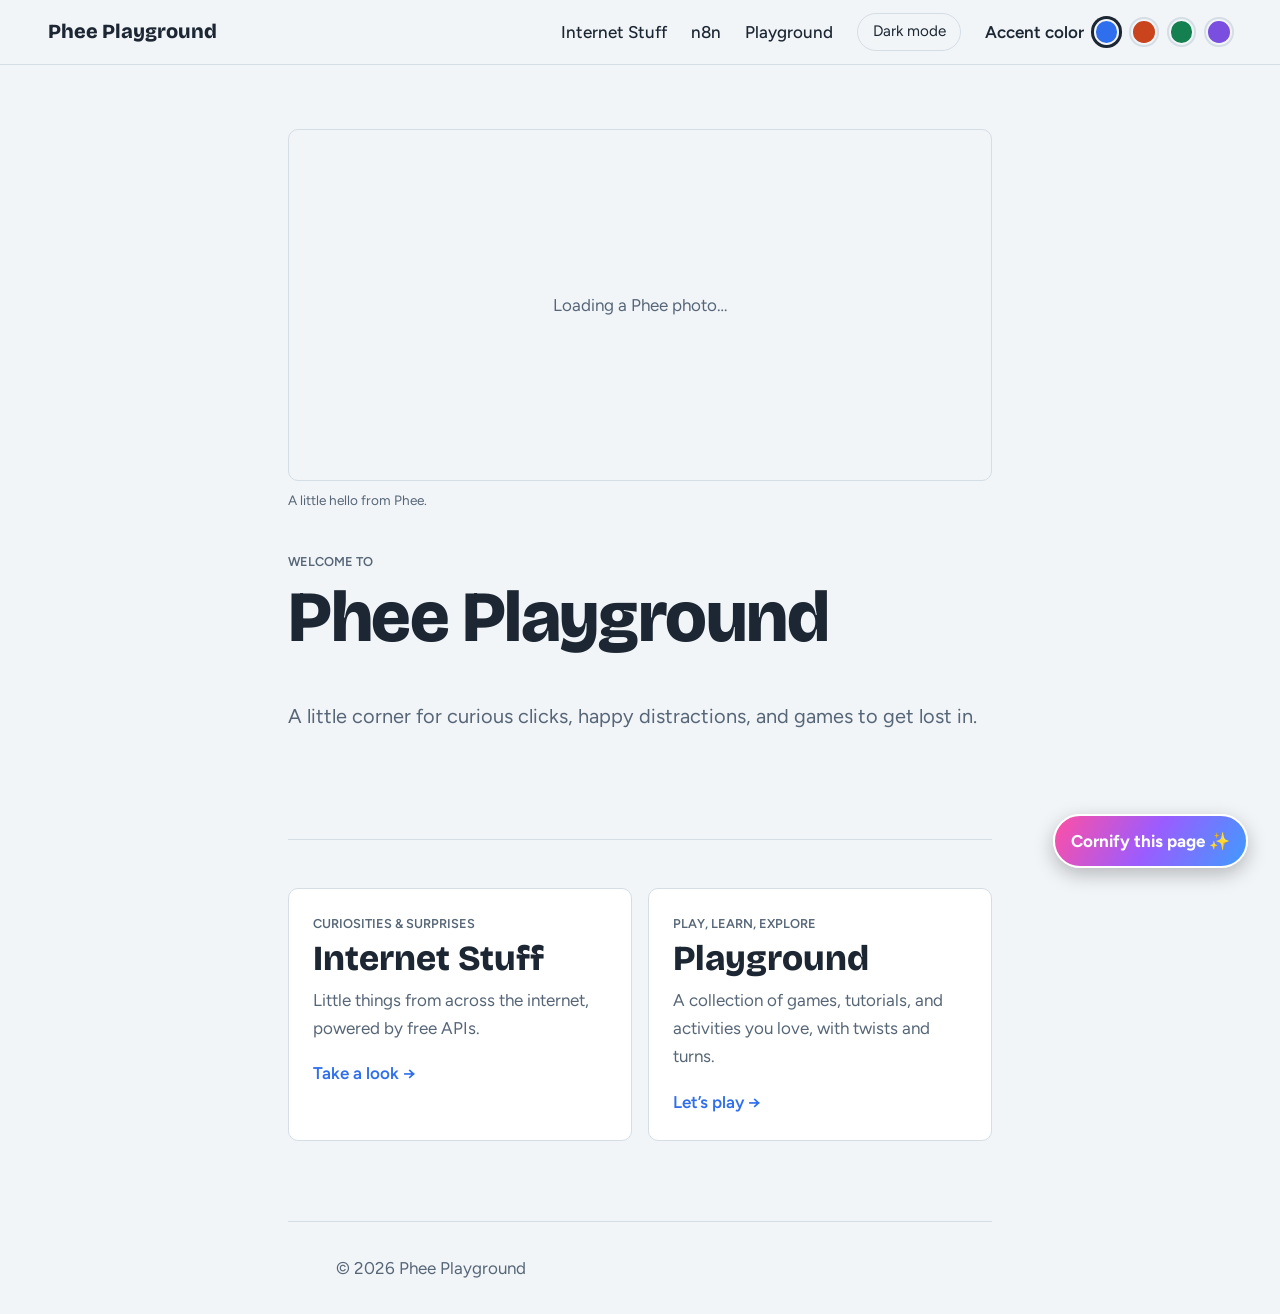
==== index.html @ ee151e2a "adds n8n workflows page" ====
<!doctype html>
<html lang="en">
  <head>
    <meta charset="utf-8" />
    <meta name="viewport" content="width=device-width, initial-scale=1" />
    <title>Phee Playground</title>
    <meta
      name="description"
      content="A little home for internet curiosities, games, tutorials, and activities."
    />
    <script>
      try {
        var t = localStorage.getItem("theme");
        if (t) document.documentElement.setAttribute("data-theme", t);
        var a = localStorage.getItem("accent");
        if (a) document.documentElement.setAttribute("data-accent", a);
      } catch (e) {}
    </script>
    <link rel="preconnect" href="https://fonts.googleapis.com" />
    <link rel="preconnect" href="https://fonts.gstatic.com" crossorigin />
    <link
      href="https://fonts.googleapis.com/css2?family=Bricolage+Grotesque:opsz,wght@12..96,500;12..96,800&family=Figtree:wght@400;500;600&display=swap"
      rel="stylesheet"
    />
    <link rel="stylesheet" href="css/style.css" />
  </head>
  <body>
    <a class="skip-link" href="#main">Skip to content</a>
    <button class="cornify-button" id="cornify-btn" type="button">
      Cornify this page <span aria-hidden="true">✨</span>
    </button>
    <p
      class="cornify-status"
      id="cornify-status"
      role="status"
      aria-live="polite"
    ></p>

    <header class="site-header">
      <a class="brand" href="index.html">Phee Playground</a>
      <button
        class="nav-toggle"
        id="nav-toggle"
        aria-expanded="false"
        aria-controls="site-nav"
      >
        Menu
      </button>
      <nav class="site-nav" id="site-nav" aria-label="Main">
        <a href="internet-stuff.html">Internet Stuff</a>
        <a href="n8n.html">n8n</a>
        <a href="playground.html">Playground</a>
        <button class="theme-toggle" id="theme-toggle" type="button">
          Dark mode
        </button>
        <div class="accent-picker">
          <p class="accent-label" id="accent-label">Accent color</p>
          <div class="swatches" role="group" aria-labelledby="accent-label">
            <button
              class="swatch"
              data-accent="blue"
              aria-label="Blue"
              aria-pressed="true"
            ></button>
            <button
              class="swatch"
              data-accent="coral"
              aria-label="Coral"
              aria-pressed="false"
            ></button>
            <button
              class="swatch"
              data-accent="green"
              aria-label="Green"
              aria-pressed="false"
            ></button>
            <button
              class="swatch"
              data-accent="violet"
              aria-label="Violet"
              aria-pressed="false"
            ></button>
          </div>
        </div>
      </nav>
    </header>

    <main id="main">
      <section class="hero home-hero" id="top">
        <figure class="home-photo">
          <div class="dog-frame">
            <img
              id="home-phee-img"
              alt="Phee"
              width="1200"
              height="600"
              hidden
            />
            <p class="dog-fallback" id="home-phee-fallback">
              Loading a Phee photo…
            </p>
          </div>
          <figcaption class="dog-source">A little hello from Phee.</figcaption>
        </figure>
        <p class="fact-kicker">Welcome to</p>
        <h1>Phee Playground</h1>
        <p class="lede">
          A little corner for curious clicks, happy distractions, and games to
          get lost in.
        </p>
      </section>

      <section
        class="section home-destinations"
        aria-label="Explore Phee Playground"
      >
        <a class="destination-card" href="internet-stuff.html">
          <p class="fact-kicker">Curiosities &amp; surprises</p>
          <h2>Internet Stuff</h2>
          <p>Little things from across the internet, powered by free APIs.</p>
          <span class="game-card-cta">Take a look →</span>
        </a>
        <a class="destination-card" href="playground.html">
          <p class="fact-kicker">Play, learn, explore</p>
          <h2>Playground</h2>
          <p>
            A collection of games, tutorials, and activities you love, with
            twists and turns.
          </p>
          <span class="game-card-cta">Let’s play →</span>
        </a>
      </section>
    </main>

    <footer class="site-footer">
      <p>&copy; <span id="year">2026</span> Phee Playground</p>
    </footer>
    <script type="module" src="js/main.js"></script>
  </body>
</html>
---- css/style.css ----
/* ---------- Design tokens ---------- */
:root {
  --bg: #f2f5f8;
  --surface: #ffffff;
  --ink: #1c2733;
  --muted: #566677;
  --line: #d5dde5;

  --accent: #2f6fed;
  --accent-ink: #ffffff;

  --font-head: "Bricolage Grotesque", "Segoe UI", system-ui, sans-serif;
  --font-body: "Figtree", "Segoe UI", system-ui, sans-serif;

  --radius: 10px;
  --maxw: 44rem;
}

:root[data-theme="dark"] {
  --bg: #131a23;
  --surface: #1b2430;
  --ink: #e8eef4;
  --muted: #9aabbb;
  --line: #2c3947;
}

/* Follow the system setting unless the visitor picked a theme */
@media (prefers-color-scheme: dark) {
  :root:not([data-theme="light"]) {
    --bg: #131a23;
    --surface: #1b2430;
    --ink: #e8eef4;
    --muted: #9aabbb;
    --line: #2c3947;
  }
}

/* Accent choices (set by JS via data-accent) */
:root[data-accent="blue"] {
  --accent: #2f6fed;
}
:root[data-accent="coral"] {
  --accent: #c9441c;
}
:root[data-accent="green"] {
  --accent: #14804f;
}
:root[data-accent="violet"] {
  --accent: #7a4fe0;
}

/* ---------- Base ---------- */
*,
*::before,
*::after {
  box-sizing: border-box;
}

html {
  scroll-behavior: smooth;
  scroll-padding-top: 4.5rem;
}

body {
  margin: 0;
  background: var(--bg);
  color: var(--ink);
  font-family: var(--font-body);
  font-size: 1.0625rem;
  line-height: 1.65;
}

h1,
h2,
h3 {
  font-family: var(--font-head);
  line-height: 1.1;
  margin: 0 0 0.6em;
}

h1 {
  font-size: clamp(2.4rem, 7vw, 4.5rem);
  font-weight: 800;
  letter-spacing: -0.02em;
}
h2 {
  font-size: clamp(1.6rem, 4vw, 2.2rem);
  font-weight: 800;
}
h3 {
  font-size: 1.2rem;
  font-weight: 500;
}

p {
  margin: 0 0 1em;
  max-width: 62ch;
}

a {
  color: var(--accent);
}

code {
  font-size: 0.9em;
  background: var(--surface);
  border: 1px solid var(--line);
  border-radius: 4px;
  padding: 0.1em 0.35em;
}

:focus-visible {
  outline: 3px solid var(--accent);
  outline-offset: 3px;
}

.skip-link {
  position: absolute;
  left: 1rem;
  top: -4rem;
  background: var(--ink);
  color: var(--bg);
  padding: 0.5rem 0.9rem;
  border-radius: var(--radius);
  z-index: 20;
}
.skip-link:focus {
  top: 1rem;
}

.cornify-button {
  position: fixed;
  right: clamp(1rem, 4vw, 2rem);
  bottom: clamp(1rem, 4vw, 2rem);
  z-index: 30;
  padding: 0.7rem 1rem;
  border: 2px solid #fff;
  border-radius: 999px;
  background: linear-gradient(120deg, #ff4fa3, #9b5cff, #3f9bff);
  box-shadow: 0 0.4rem 1.2rem rgb(0 0 0 / 25%);
  color: #fff;
  font: inherit;
  font-weight: 700;
  cursor: pointer;
}
.cornify-button:hover {
  filter: brightness(1.08);
  transform: translateY(-2px);
}
.cornify-button:disabled {
  cursor: wait;
  opacity: 0.75;
}
.cornify-status {
  position: fixed;
  right: 1rem;
  bottom: 4.7rem;
  z-index: 30;
  margin: 0;
  padding: 0.25rem 0.6rem;
  border-radius: 0.5rem;
  background: var(--surface);
  color: var(--ink);
  font-size: 0.85rem;
}
.cornify-status:empty {
  display: none;
}
.__cornify_unicorn {
  pointer-events: none !important;
}

/* ---------- Header ---------- */
.site-header {
  position: sticky;
  top: 0;
  z-index: 10;
  display: flex;
  align-items: center;
  justify-content: space-between;
  flex-wrap: wrap;
  gap: 0.5rem 1.5rem;
  padding: 0.8rem clamp(1rem, 5vw, 3rem);
  background: var(--bg);
  border-bottom: 1px solid var(--line);
}

.brand {
  font-family: var(--font-head);
  font-weight: 800;
  font-size: 1.25rem;
  color: var(--ink);
  text-decoration: none;
}

.site-nav {
  display: flex;
  align-items: center;
  gap: 1.5rem;
}
.site-nav a {
  color: var(--ink);
  text-decoration: none;
  font-weight: 500;
}
.site-nav a:hover {
  color: var(--accent);
}

.nav-toggle {
  display: none;
}

.theme-toggle,
.nav-toggle {
  font: inherit;
  font-size: 0.95rem;
  color: var(--ink);
  background: transparent;
  border: 1px solid var(--line);
  border-radius: 999px;
  padding: 0.35rem 0.9rem;
  cursor: pointer;
}
.theme-toggle:hover,
.nav-toggle:hover {
  border-color: var(--accent);
}

.accent-picker {
  display: flex;
  align-items: center;
  gap: 0.6rem;
}

/* ---------- Layout ---------- */
main,
.site-footer {
  padding-inline: clamp(1rem, 5vw, 3rem);
}

.hero {
  max-width: var(--maxw);
  margin: 0 auto;
  padding: clamp(3rem, 12vw, 8rem) 0 clamp(2.5rem, 8vw, 5rem);
}
.lede {
  font-size: 1.25rem;
  color: var(--muted);
  margin-bottom: 1.6rem;
}

.section {
  max-width: var(--maxw);
  margin: 0 auto;
  padding: 3rem 0;
  border-top: 1px solid var(--line);
}

/* ---------- Home page ---------- */
.home-hero {
  padding-top: clamp(2rem, 7vw, 4rem);
}
.home-photo {
  margin: 0 0 2.5rem;
}
.home-photo .dog-frame {
  aspect-ratio: 16 / 8;
}
.home-destinations {
  display: grid;
  grid-template-columns: repeat(auto-fit, minmax(min(100%, 18rem), 1fr));
  gap: 1rem;
}
.destination-card {
  display: block;
  padding: 1.5rem;
  background: var(--surface);
  border: 1px solid var(--line);
  border-radius: var(--radius);
  color: var(--ink);
  text-decoration: none;
  transition: transform 0.12s ease, border-color 0.12s ease;
}
.destination-card:hover {
  border-color: var(--accent);
  transform: translateY(-2px);
}
.destination-card h2 {
  margin-bottom: 0.5rem;
}
.destination-card > p:not(.fact-kicker) {
  color: var(--muted);
}

/* ---------- Useless fact ---------- */
.facts {
  border-top: 0;
  border-left: 4px solid var(--accent);
  padding: 1.5rem 0 1.5rem 1.5rem;
  background: var(--surface);
}

.fact-heading {
  display: flex;
  align-items: center;
  justify-content: space-between;
  gap: 1rem;
  margin-bottom: 1rem;
}
.fact-heading h2 {
  margin-bottom: 0;
}
.fact-kicker {
  margin: 0 0 0.35rem;
  color: var(--muted);
  font-size: 0.8rem;
  font-weight: 600;
  text-transform: uppercase;
}
.fact-text {
  margin-bottom: 0.6rem;
  font-family: var(--font-head);
  font-size: 1.35rem;
  line-height: 1.35;
}
.fact-source {
  margin: 0;
  color: var(--muted);
  font-size: 0.9rem;
}
.service-source {
  margin: 1rem 0 0;
  color: var(--muted);
  font-size: 0.85rem;
}
.fact-source[hidden] {
  display: none;
}

.phee-chat {
  display: flex;
  align-items: flex-start;
  gap: 1rem;
}
.phee-avatar {
  flex: none;
  width: 5rem;
  height: 5rem;
  border: 3px solid var(--accent);
  border-radius: 50%;
  object-fit: cover;
}
.phee-bubble {
  position: relative;
  flex: 1;
  min-width: 0;
  padding: 1rem 1.2rem;
  border: 1px solid var(--line);
  border-radius: 1rem;
  background: var(--bg);
}
.phee-bubble::before {
  position: absolute;
  top: 1.1rem;
  left: -0.4rem;
  width: 0.7rem;
  height: 0.7rem;
  border-bottom: 1px solid var(--line);
  border-left: 1px solid var(--line);
  background: var(--bg);
  content: "";
  transform: rotate(45deg);
}
.phee-bubble .fact-text {
  margin: 0;
}

@media (max-width: 36rem) {
  .facts {
    padding-left: 1rem;
  }
  .fact-heading {
    align-items: flex-start;
    flex-direction: column;
  }
  .phee-chat {
    gap: 0.65rem;
  }
  .phee-avatar {
    width: 3.5rem;
    height: 3.5rem;
  }
  .phee-bubble {
    padding: 0.8rem 0.9rem;
  }
}

/* ---------- Dog header ---------- */
.dog {
  margin: 0 0 2.5rem;
}

.dog-frame {
  position: relative;
  aspect-ratio: 2 / 1;
  background: var(--bg);
  border: 1px solid var(--line);
  border-radius: var(--radius);
  overflow: hidden;
}

.dog-frame img {
  display: block;
  width: 100%;
  height: 100%;
  object-fit: contain;
}

.dog-fallback {
  position: absolute;
  inset: 0;
  display: grid;
  place-items: center;
  margin: 0;
  max-width: none;
  padding: 1rem;
  text-align: center;
  color: var(--muted);
}
.dog-fallback[hidden],
.dog-frame img[hidden] {
  display: none;
}

.dog-bar {
  display: flex;
  align-items: center;
  justify-content: space-between;
  flex-wrap: wrap;
  gap: 1rem;
  margin-top: 0.8rem;
  color: var(--muted);
}
.dog-source {
  margin: 0.5rem 0 0;
  font-size: 0.85rem;
  color: var(--muted);
}
.dog-source a {
  color: inherit;
}
.dog-actions {
  display: flex;
  flex-wrap: wrap;
  gap: 0.5rem;
}
.dog-actions .button {
  padding: 0.5rem 1rem;
}
.dog-actions .button:disabled {
  opacity: 0.6;
  cursor: wait;
  transform: none;
}

@media (max-width: 36rem) {
  .dog-frame {
    aspect-ratio: 4 / 3;
  }
}

/* ---------- Button ---------- */
.button {
  display: inline-block;
  font: inherit;
  font-weight: 600;
  color: var(--accent-ink);
  background: var(--accent);
  border: 0;
  border-radius: var(--radius);
  padding: 0.7rem 1.3rem;
  text-decoration: none;
  cursor: pointer;
  transition: transform 0.12s ease;
}
.button:hover {
  transform: translateY(-2px);
}
.button:active {
  transform: translateY(0);
}

/* ---------- Accent color picker ---------- */
.accent-label {
  font-weight: 600;
  margin: 0;
}

.swatches {
  display: flex;
  gap: 0.75rem;
  margin: 0;
}

.swatch {
  width: 2.6rem;
  height: 2.6rem;
  border-radius: 50%;
  border: 3px solid var(--bg);
  box-shadow: 0 0 0 2px var(--line);
  cursor: pointer;
}
.accent-picker .swatch {
  width: 1.6rem;
  height: 1.6rem;
  border-width: 2px;
}
.swatch[aria-pressed="true"] {
  box-shadow: 0 0 0 3px var(--ink);
}
.swatch[data-accent="blue"] {
  background: #2f6fed;
}
.swatch[data-accent="coral"] {
  background: #c9441c;
}
.swatch[data-accent="green"] {
  background: #14804f;
}
.swatch[data-accent="violet"] {
  background: #7a4fe0;
}

/* ---------- Playground (game list + game view) ---------- */
.game-list {
  list-style: none;
  margin: 1.5rem 0 0;
  padding: 0;
  display: grid;
  grid-template-columns: repeat(auto-fill, minmax(15rem, 1fr));
  gap: 1rem;
}
.game-card {
  display: block;
  height: 100%;
  padding: 1.2rem 1.3rem;
  background: var(--surface);
  border: 1px solid var(--line);
  border-radius: var(--radius);
  color: var(--ink);
  text-decoration: none;
  transition: transform 0.12s ease, border-color 0.12s ease;
}
.game-card:hover {
  border-color: var(--accent);
  transform: translateY(-2px);
}
.game-card h3 {
  margin-bottom: 0.4em;
}
.game-card p {
  margin: 0 0 0.9rem;
  color: var(--muted);
}
.game-card-cta {
  font-weight: 600;
  color: var(--accent);
}

.game-head {
  display: flex;
  align-items: baseline;
  flex-wrap: wrap;
  gap: 0.4rem 1.2rem;
  margin-bottom: 1.2rem;
}
.game-head h3 {
  margin: 0;
  font-size: 1.5rem;
  font-weight: 800;
}
.game-head h3:focus {
  outline: none;
}
.back-link {
  font-weight: 600;
}
.game-loading {
  color: var(--muted);
}

/* ---------- Plan list ---------- */
.rows {
  list-style: none;
  margin: 1.5rem 0 0;
  padding: 0;
}
.rows li {
  padding: 1.1rem 0;
  border-top: 1px solid var(--line);
}
.rows li:first-child {
  border-top: 0;
  padding-top: 0;
}
.rows p {
  margin: 0;
  color: var(--muted);
}

/* ---------- Form ---------- */
.form {
  display: grid;
  gap: 0.4rem;
  max-width: 30rem;
  margin-top: 1.5rem;
}
.form label {
  font-weight: 600;
  margin-top: 0.6rem;
}

.form input,
.form textarea {
  font: inherit;
  color: var(--ink);
  background: var(--surface);
  border: 1px solid var(--line);
  border-radius: var(--radius);
  padding: 0.65rem 0.8rem;
  width: 100%;
}
.advice-search {
  max-width: 30rem;
  margin-top: 1.5rem;
}
.advice-search label {
  display: block;
  margin-bottom: 0.4rem;
  font-weight: 600;
}
.search-controls {
  display: flex;
  gap: 0.6rem;
}
.search-controls input {
  min-width: 0;
  flex: 1;
  font: inherit;
  color: var(--ink);
  background: var(--surface);
  border: 1px solid var(--line);
  border-radius: var(--radius);
  padding: 0.65rem 0.8rem;
}
.search-controls .button {
  padding-inline: 1rem;
}
.form .button {
  justify-self: start;
  margin-top: 1rem;
}
.form-status {
  margin: 0.5rem 0 0;
  color: var(--muted);
}

/* ---------- Footer ---------- */
.site-footer {
  max-width: var(--maxw);
  margin: 2rem auto 0;
  padding-block: 2rem;
  color: var(--muted);
  border-top: 1px solid var(--line);
}
.site-footer p {
  margin: 0;
}

/* ---------- Small screens ---------- */
@media (max-width: 36rem) {
  .nav-toggle {
    display: inline-block;
  }
  .site-nav {
    display: none;
    width: 100%;
    flex-direction: column;
    align-items: flex-start;
    gap: 0.8rem;
    padding: 0.5rem 0 0.8rem;
  }
  .site-nav.open {
    display: flex;
  }
  .accent-picker {
    align-items: flex-start;
    flex-direction: column;
    gap: 0.4rem;
  }
}

@media (prefers-reduced-motion: reduce) {
  html {
    scroll-behavior: auto;
  }
  .button,
  .game-card,
  .destination-card {
    transition: none;
  }
}
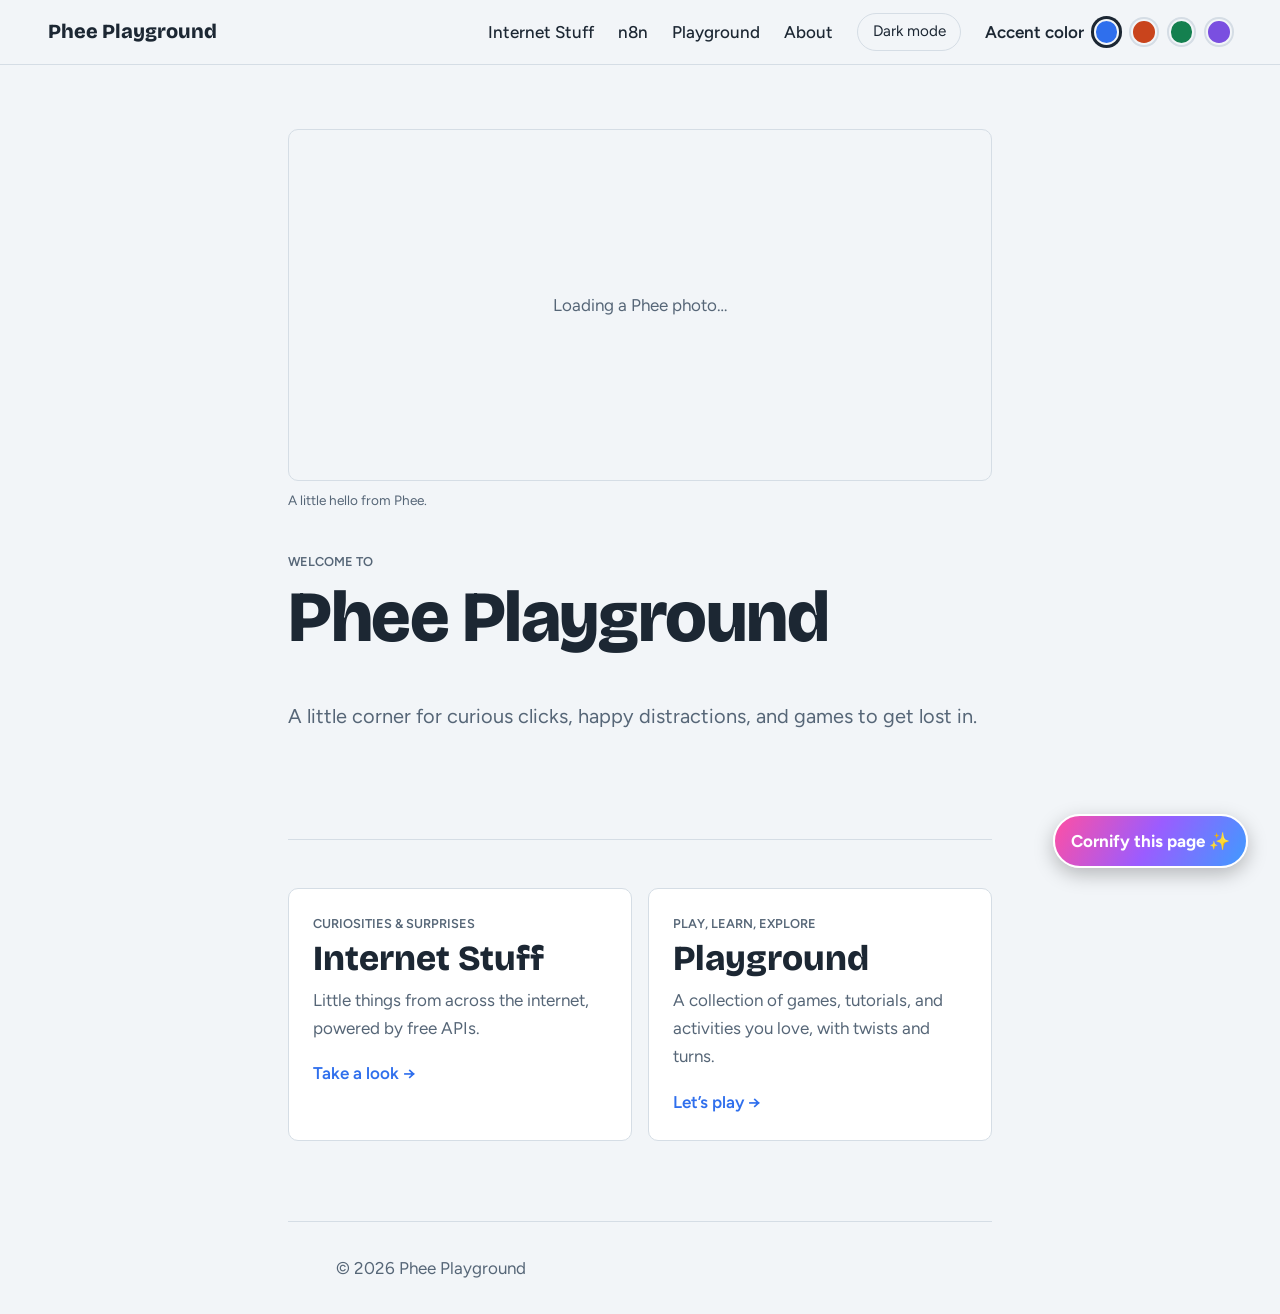
==== commit c231e8bc: "adds About page" ====
--- a/index.html
+++ b/index.html
@@ -50,6 +50,7 @@
         <a href="internet-stuff.html">Internet Stuff</a>
         <a href="n8n.html">n8n</a>
         <a href="playground.html">Playground</a>
+        <a href="about.html">About</a>
         <button class="theme-toggle" id="theme-toggle" type="button">
           Dark mode
         </button>
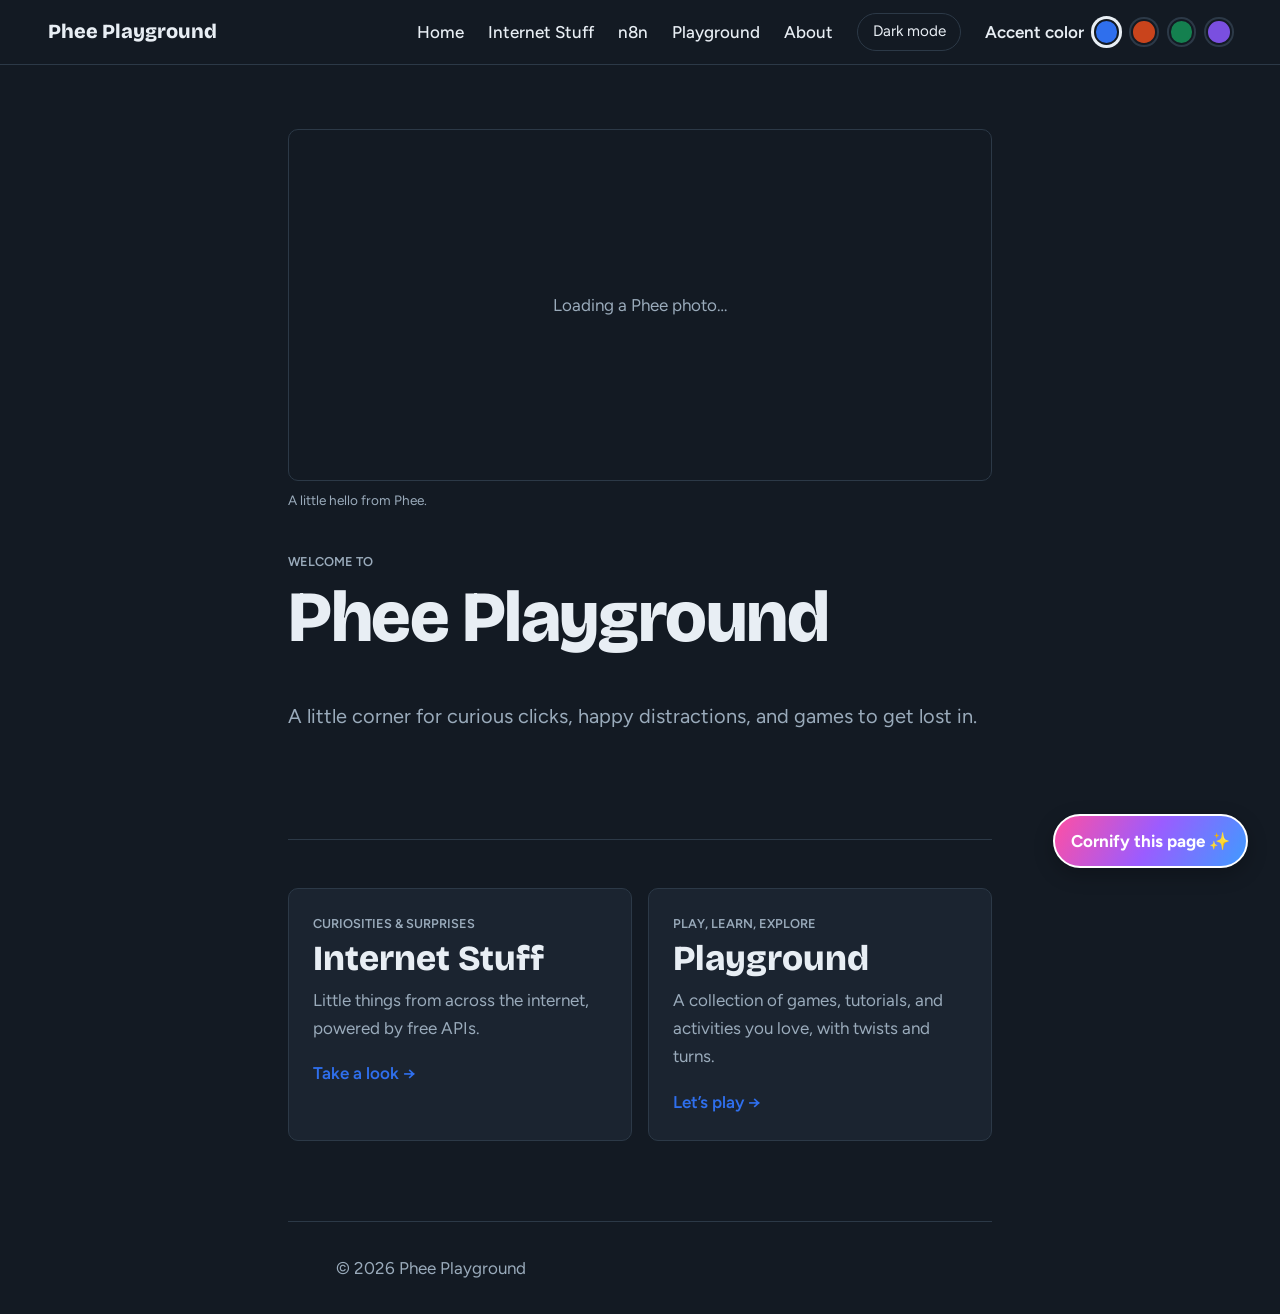
==== commit 44dbc91b: "adds Zendesk Ticket Weather workflow description, changes default to dark mode, adds Number Guessing" ====
--- a/index.html
+++ b/index.html
@@ -47,6 +47,7 @@
         Menu
       </button>
       <nav class="site-nav" id="site-nav" aria-label="Main">
+        <a href="index.html" aria-current="page">Home</a>
         <a href="internet-stuff.html">Internet Stuff</a>
         <a href="n8n.html">n8n</a>
         <a href="playground.html">Playground</a>
--- a/css/style.css
+++ b/css/style.css
@@ -1,38 +1,27 @@
 /* ---------- Design tokens ---------- */
 :root {
+  --bg: #131a23;
+  --surface: #1b2430;
+  --ink: #e8eef4;
+  --muted: #9aabbb;
+  --line: #2c3947;
+
+  --accent: #2f6fed;
+  --accent-ink: #ffffff;
+
+  --font-head: "Bricolage Grotesque", "Segoe UI", system-ui, sans-serif;
+  --font-body: "Figtree", "Segoe UI", system-ui, sans-serif;
+
+  --radius: 10px;
+  --maxw: 44rem;
+}
+
+:root[data-theme="light"] {
   --bg: #f2f5f8;
   --surface: #ffffff;
   --ink: #1c2733;
   --muted: #566677;
   --line: #d5dde5;
-
-  --accent: #2f6fed;
-  --accent-ink: #ffffff;
-
-  --font-head: "Bricolage Grotesque", "Segoe UI", system-ui, sans-serif;
-  --font-body: "Figtree", "Segoe UI", system-ui, sans-serif;
-
-  --radius: 10px;
-  --maxw: 44rem;
-}
-
-:root[data-theme="dark"] {
-  --bg: #131a23;
-  --surface: #1b2430;
-  --ink: #e8eef4;
-  --muted: #9aabbb;
-  --line: #2c3947;
-}
-
-/* Follow the system setting unless the visitor picked a theme */
-@media (prefers-color-scheme: dark) {
-  :root:not([data-theme="light"]) {
-    --bg: #131a23;
-    --surface: #1b2430;
-    --ink: #e8eef4;
-    --muted: #9aabbb;
-    --line: #2c3947;
-  }
 }
 
 /* Accent choices (set by JS via data-accent) */
